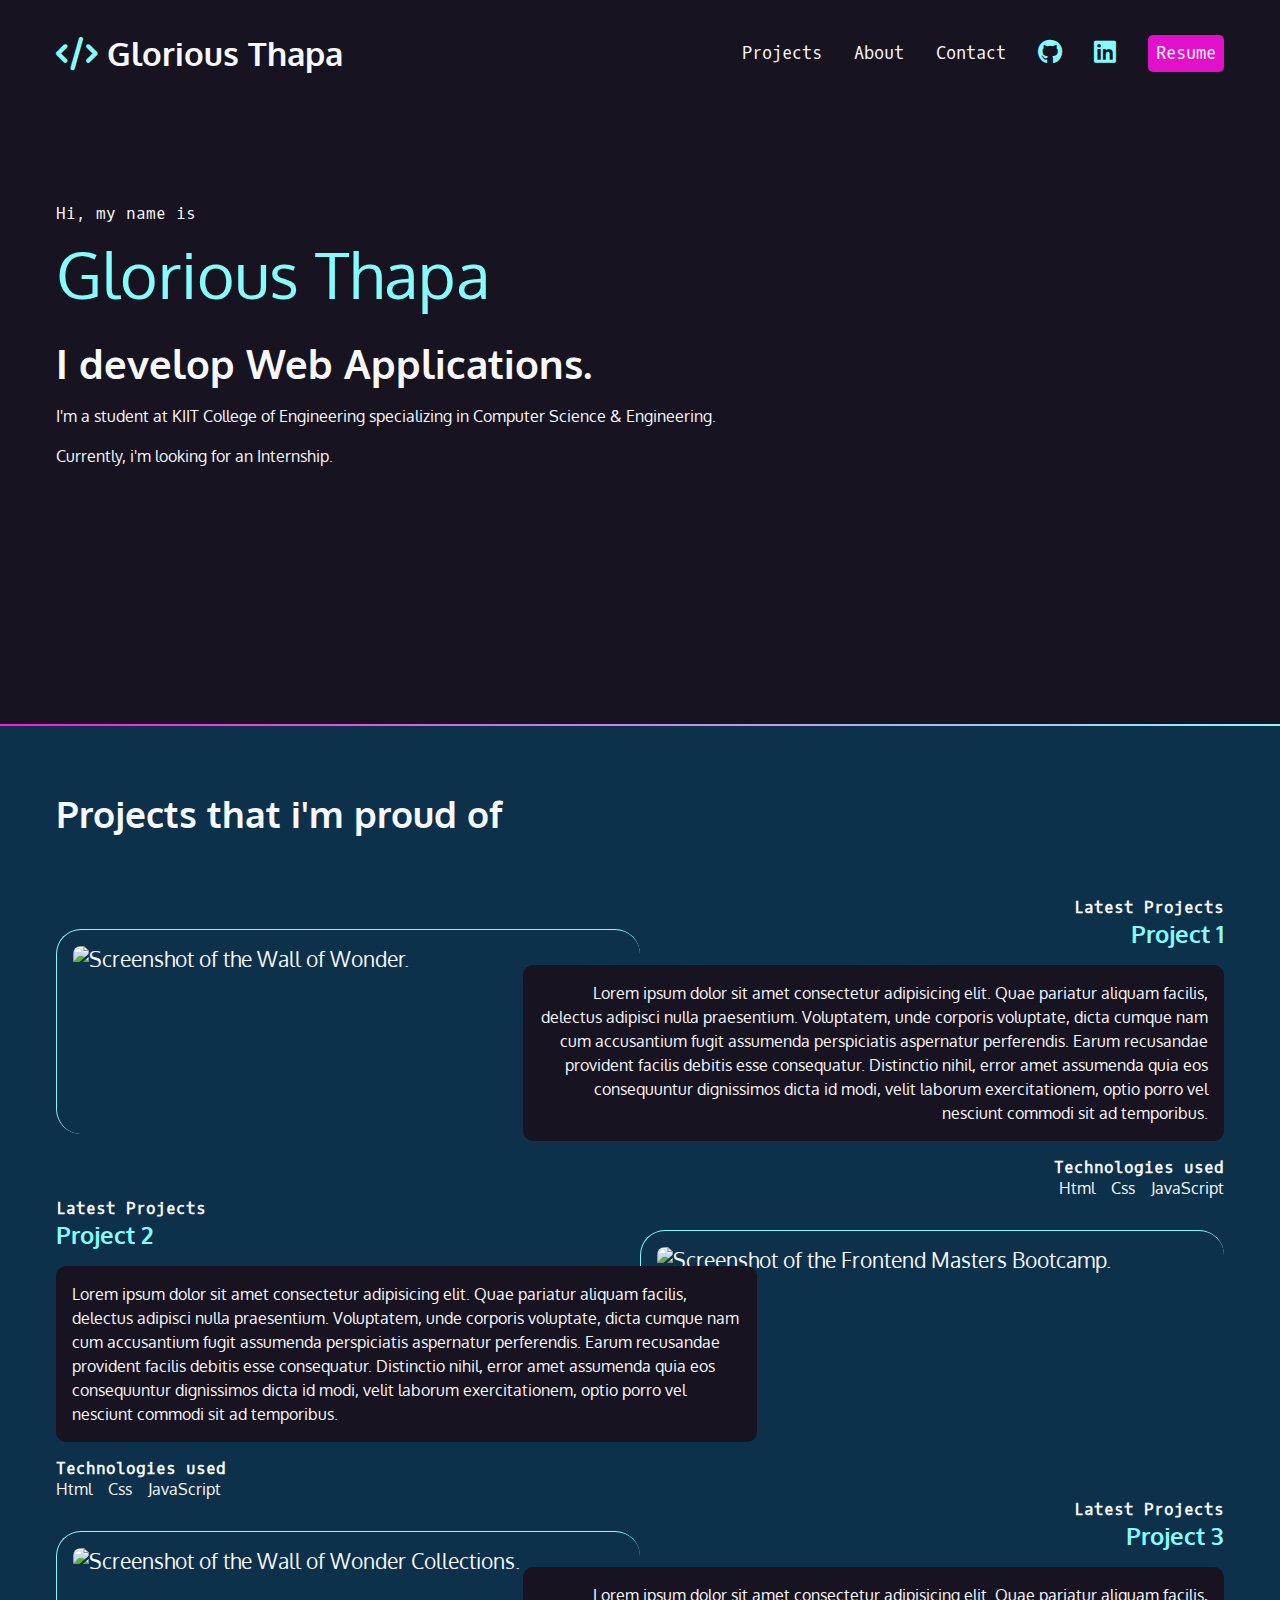
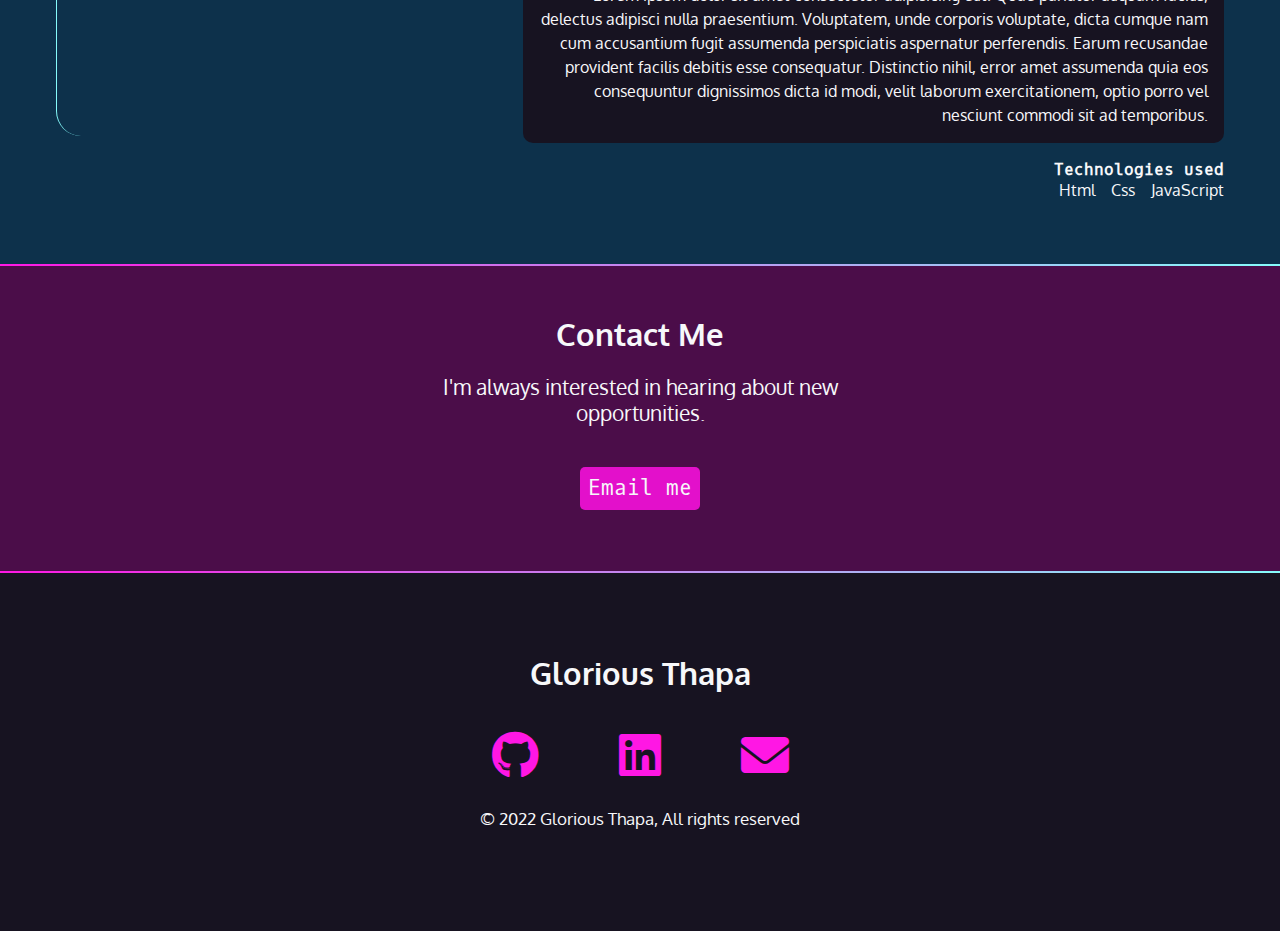
==== index.html @ 02254494 "com" ====
<!DOCTYPE html>
<html lang="en">
<head>
    <meta charset="UTF-8">
    <meta http-equiv="X-UA-Compatible" content="IE=edge">
    <meta name="viewport" content="width=device-width, initial-scale=1.0">
    <link rel="stylesheet" href="https://cdnjs.cloudflare.com/ajax/libs/font-awesome/6.0.0/css/all.min.css">
    <link rel="stylesheet" href="../CSS/style.css">
    <title>Glorious Thapa | Portfolio</title>
</head>
<body>
    <nav>
        <ul>
            <li>
                <h1><a href="index.html">
                    <span class="fa-solid fa-code" aria-hidden="true"></span> 
                    <span>Glorious Thapa</span> 
                    </a>
                </h1>
            </li>
            <li>
                <a href="#pro">Projects</a>
            </li>
            <li>
                <a href="about.html">About</a>
            </li>
            <li>
                <a href="contact.html">Contact</a>
            </li>
            <li>
                <a href="https://github.com/Tgloryyy" target="_blank">
                <span class="fa-brands fa-github" aria-hidden="true"></span><span class="sr-only">Github</span>
                </a>
            </li>
            <li>
                <a href="https://www.linkedin.com/in/tgloryyy/" target="_blank">
                    <span class="fa-brands fa-linkedin" aria-hidden="true"></span><span class="sr-only">Linkedin</span>
                </a>
            </li>
            <li>
                <a href="https://drive.google.com/file/d/1qrPm0zA20sKGuVyfPYTGchvWRZPGElxQ/view?usp=sharing" target="_blank" class="button">Resume</a>
            </li>
        </ul>
    </nav>
    <section class="intro">
        <p class="name">Hi, my name is <span class="n">Glorious Thapa</span></p>
        <h2>I develop Web Applications.</h2>
        <div id="l">
        <p>I'm a student at KIIT College of Engineering specializing in Computer Science & Engineering.</p>
        <p>Currently, i'm looking for an Internship.</p>
        </div>
    </section>
</body>

<div class="gradient"></div>
<div id="pro">
<div class="section-dkblue">
    <section class="projects">
        <h2>Projects that i'm proud of</h2>
        <article>
        <div class="text">
        <h4>Latest Projects</h4>
        <h3>Project 1</h3>
        <p class="blackbox">Lorem ipsum dolor sit amet consectetur adipisicing elit. Quae pariatur aliquam facilis, delectus adipisci nulla praesentium. Voluptatem, unde corporis voluptate, dicta cumque nam cum accusantium fugit assumenda perspiciatis aspernatur perferendis.
        Earum recusandae provident facilis debitis esse consequatur. Distinctio nihil, error amet assumenda quia eos consequuntur dignissimos dicta id modi, velit laborum exercitationem, optio porro vel nesciunt commodi sit ad temporibus.
        </p>
        <h4>Technologies used</h4>
        <ul>
            <li>Html</li>
            <li>Css</li>
            <li>JavaScript</li>
        </ul>
        </div>
        <img src="https://assets.codepen.io/296057/fem-gettingstartedcss-ch5-1.png" alt="Screenshot of the Wall of Wonder." />
        </article>

        <article class="reverse">
            <div class="text">
            <h4>Latest Projects</h4>
            <h3>Project 2</h3>
            <p class="blackbox">Lorem ipsum dolor sit amet consectetur adipisicing elit. Quae pariatur aliquam facilis, delectus adipisci nulla praesentium. Voluptatem, unde corporis voluptate, dicta cumque nam cum accusantium fugit assumenda perspiciatis aspernatur perferendis.
            Earum recusandae provident facilis debitis esse consequatur. Distinctio nihil, error amet assumenda quia eos consequuntur dignissimos dicta id modi, velit laborum exercitationem, optio porro vel nesciunt commodi sit ad temporibus.
            </p>
            <h4>Technologies used</h4>
            <ul>
                <li>Html</li>
                <li>Css</li>
                <li>JavaScript</li>
            </ul>
            </div>
            <img src="https://assets.codepen.io/296057/fem-gettingstartedcss-ch5-5.png" alt="Screenshot of the Frontend Masters Bootcamp." />
            </article>

            <article>
                <div class="text">
                <h4>Latest Projects</h4>
                <h3>Project 3</h3>
                <p class="blackbox">Lorem ipsum dolor sit amet consectetur adipisicing elit. Quae pariatur aliquam facilis, delectus adipisci nulla praesentium. Voluptatem, unde corporis voluptate, dicta cumque nam cum accusantium fugit assumenda perspiciatis aspernatur perferendis.
                Earum recusandae provident facilis debitis esse consequatur. Distinctio nihil, error amet assumenda quia eos consequuntur dignissimos dicta id modi, velit laborum exercitationem, optio porro vel nesciunt commodi sit ad temporibus.
                </p>
                <h4>Technologies used</h4>
                <ul>
                    <li>Html</li>
                    <li>Css</li>
                    <li>JavaScript</li>
                </ul>
                </div>
                <img src="https://assets.codepen.io/296057/fem-gettingstartedcss-ch5-4.png" alt="Screenshot of the Wall of Wonder Collections." />
                </article>
    </section>
    </div>
</div>
<div class="gradient"></div>


<div class="section-plum">
<section class="contact">
    <h2 class="c">Contact Me</h2>
    <p id="intr">I'm always interested in hearing about new opportunities.</p>
    <p><a href="contact.html" class="button">Email me</a></p>
</section>
</div>

<div class="gradient"></div>

<footer>
    <h2>Glorious Thapa</h2>
    <ul>
        <li>
            <a href="https://github.com/Tgloryyy" target="_blank">
            <span class="fa-brands fa-github" aria-hidden="true"></span><span class="sr-only">Github</span>
            </a>
        </li>
        <li>
            <a href="https://www.linkedin.com/in/tgloryyy/" target="_blank">
                <span class="fa-brands fa-linkedin" aria-hidden="true"></span><span class="sr-only">Linkedin</span>
            </a>
        </li>
        <li>
            <a href="contact.html">
                <span class="fa-solid fa-envelope" aria-hidden="true"></span><span class="sr-only">Mail</span>
            </a>
        </li>
    </ul>
    <p><small>&copy; 2022 Glorious Thapa, All rights reserved</small></p>
</footer>
</html>
---- CSS/style.css ----
@import url('https://fonts.googleapis.com/css2?family=Oxygen&family=Oxygen+Mono&display=swap');

:root {
    --black: #171321;
    --dkblue: #0d314b;
    --plum: #4b0d49;
    --hotmag: #ff17e4;
    --magenta: #e310cb;
    --aqua: #86fbfb;
    --white: #f7f8fa;
    --font-size: 1.3rem;
    --mono: "Oxygen mono", monospace;
    --sans: Oxygen, sans-serif;
}

html {
    box-sizing: border-box;
    scroll-behavior: smooth;
}
*,
*::before,
*::after {
    box-sizing: inherit;
}

body{
    margin: 0;
    padding: 0;
    font-family: var(--sans);
    background-color: var(--black);
    color: var(--white);
    font-size: var(--font-size);
}
h1,h2,h3{
    margin: 0;
}
#glow{
    width: 35rem;
    height: 40rem;
}
img{
    width: 100%;
}
.intro{
    padding:5rem 1rem 10rem 1rem;
    max-width: 1200px;
    margin: 0 auto;
    margin-bottom: 5rem;
    
}
.intro p {
    font-size: 1rem;
    line-height: 1.5;
}

.intro .name{
    font-family: var(--mono);
    font-size: 1rem;
}
.n{
    font-family: var(--sans);
    font-size: 4rem;
    color: var(--aqua);
    display: block;
    font-weight: 400;
}
.intro h2{
    font-size: 2.5rem;
}


/* contact section */
.contact{
    text-align: center;
    width: 400px;
    margin: 0 auto;
    padding: 3rem 0;
}
.contact p:last-child{
    margin-top: 3rem;
}


.section-plum{
    background-color: var(--plum);
}
.section-dkblue{
    background-color: var(--dkblue);
}
.gradient{
    background: linear-gradient(90deg, rgba(255,23,228,1) 0%, rgba(134,251,251,1) 100%);
    height: 2px;
}

nav{
    font-family: var(--mono);
    font-size: 80%;
    padding: 1rem;
    padding-top: 2rem;
    padding-bottom: 2rem;
    
}
nav h1 a{
    font-family: var(--sans);
}
nav ul{
    list-style-type: none;
    padding: 0;
    margin: 0;
    display: flex;
    flex-flow: row wrap;
    justify-content: center;
    align-items: center;
    gap: 2rem;
}
nav li:first-child{
    flex-basis: 100%;
    text-align: center;
}
nav [class*="fa-"]{
    font-size: 150%;
    color: var(--aqua);
}
nav h1 [class*="fa-"]{
    font-size: 100%;
    color: var(--aqua);
}

nav a{
    color:var(--white);
    text-decoration: none;
    display: block;
}
nav a:hover{
    color: var(--magenta);
}
nav a:hover,
nav [class*="fa-"]:hover {
  color: var(--magenta);
}

.button{
    background-color: var(--magenta);
    padding: 0.5rem;
    border-radius: 5px;
    font-family: var(--mono);
    text-decoration: none;
    color: var(--white);
}
.button:hover{
    color: var(--white);
    background-color: var(--hotmag);
}
footer{
    text-align: center;
    padding: 5rem 0;
}
footer h2{
    padding-bottom: 2rem;
}
footer ul{
    list-style-type: none;
    padding: 0;
    margin: 0;
    display: flex;
    flex-flow: row wrap;
    justify-content: center;
    gap: 5rem;
    font-size: 3rem;
}
footer a{
    color:var(--hotmag);
    text-decoration: none;
    display: block;
}
footer a:hover{
    color: var(--magenta);
}
footer a:hover,
footer [class*="fa-"]:hover {
  color: var(--magenta);
}

.projects{
    padding: 4rem 1rem;
}
.projects h2{
    font-size: 2.3rem;
    margin-bottom: calc(2.5rem*1.5);
}
.projects h3{
    color: var(--aqua);
}
.projects h4{
    font-size: 1rem;
    font-family: var(--mono);
    margin: 0;
}
.blackbox{
    background-color: var(--black);
    padding: 1rem;
    border-radius: 10px;
    color: var(--white);
    font-size: 1rem;
    line-height: 1.5;
}
.projects ul{
    list-style-type: none;
    padding: 0;
    margin: 0;
    display: flex;
    flex-flow: row wrap;
    justify-content: flex-start;
    gap: 1rem;
    font-size: 1rem;
}
.tech:hover{
    color:var(--aqua);
}

.projects img{
    margin: 2rem 0 4rem 0;
    border-left: 1px solid var(--aqua);
    border-top: 1px solid var(--aqua);
    border-radius: 25px;
    padding: 1rem;
}
.projects .reverse .text{
    grid-column: 1/7;
    order: 2;
    text-align: left;
}
.projects .reverse img{
    grid-column: 6/11;
    grid-row: 1/2;
}
.projects .reverse ul{
    justify-content: flex-start;
}

.form{
    height: 100vh;
    width: 100%;
    display: flex;
    align-items: center;
    justify-content: center;
    flex-direction: column;
}
.container{
    width: 90%;
    max-width: 500px;
    margin: 0 auto;
    padding: 20px;
    box-shadow: 0px 0px 20px var(--magenta);
    background-color: var(--dkblue);
    border-radius: 8px;
    margin-bottom: 20px;
}
.form-group{
    width: 100px;
    margin-top: 20px;
    font-size: var(--font-size);
}
.form-group input,
.form-group text area{
    width: 460%;
    padding: 5px;
    font-size: var(--font-size);
    border: 1px solid var(--magenta);
    margin-top: 5px;
}
textarea{
    width: 461px;
    height: 191px;
    resize: none;
}
button[type="submit"]{
    width: 100%;
    border: none;
    outline: none;
    padding: 20px;
    font-size: var(--font-size);
    border-radius: 8px;
    font-family: var(--mono);
    color: var(--white);
    background-color: var(--magenta);
    cursor: pointer;
    margin-top: 10px;
}
button:hover{
    background-color: var(--hotmag);
}
#status{
    width: 90%;
    max-width: 500px;
    text-align: center;
    padding: 10px;
    margin: 0 auto;
    border-radius: 8px;
}
#status.success {
    background-color: var(--magenta);
    animation: status 4s ease forwards;
}
#status.error {
    background-color: rgb(250, 129, 92);
    color: white;
    animation: status 4s ease forwards;
  }
@keyframes status {
    0% {
      opacity: 1;
      pointer-events: all;
    }
    90% {
      opacity: 1;
      pointer-events: all;
    }
    100% {
      opacity: 0;
      pointer-events: none;
    }
  }

@media (min-width:800px) {
    article{
        display: grid;
        grid-template-columns: repeat(10, 1fr);
    }
    .projects img{
        grid-column: 1/6;
        grid-row: 1/2;
    }
    .text{
        grid-column: 5/11;
        grid-row: 1/2;
        order: 2;
        text-align: right;
    }
    .projects ul {
        justify-content: flex-end;
    }
}

@media (min-width:850px){
    nav{
        max-width: 1200px;
        margin: 0 auto;
    }
    .projects{
        max-width: 1200px;
        margin: 0 auto;
    }
    nav li:first-child{
        flex-basis: auto;
        text-align: left;
        margin-right: auto;
    }
}
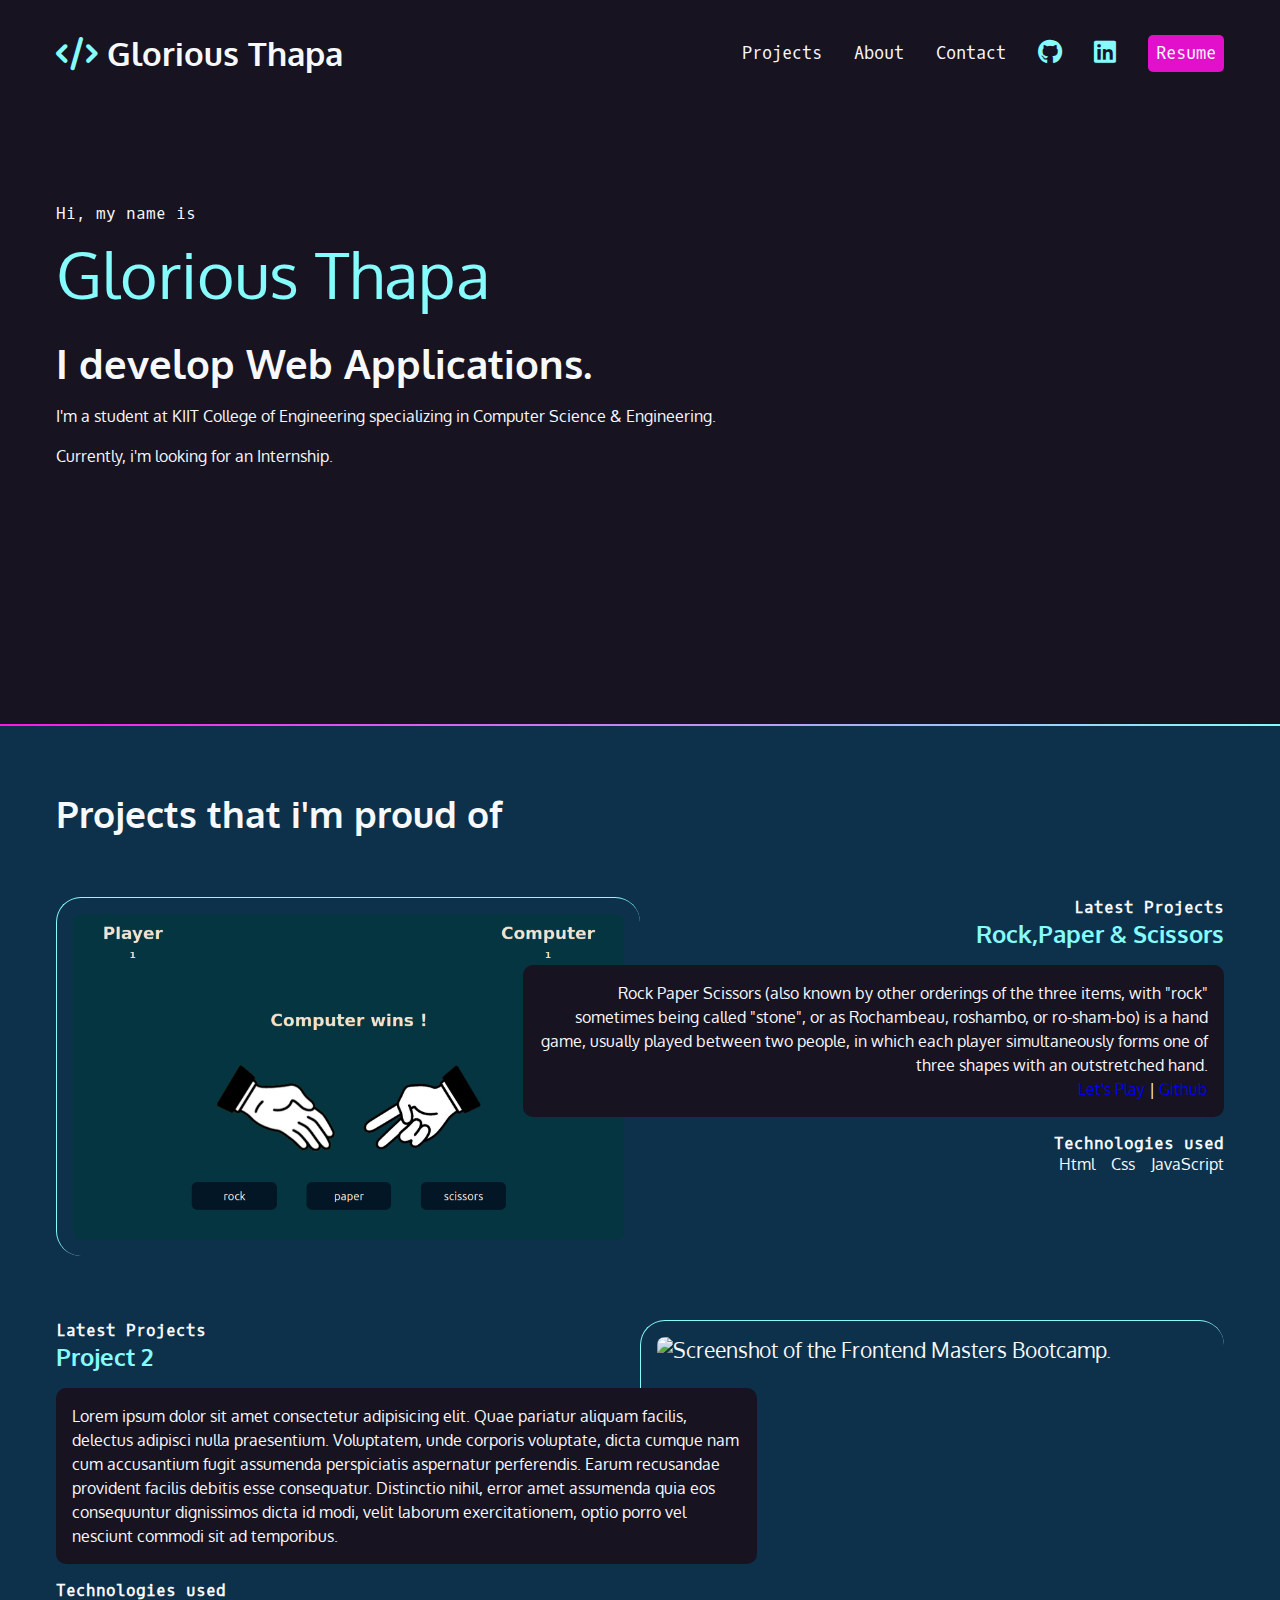
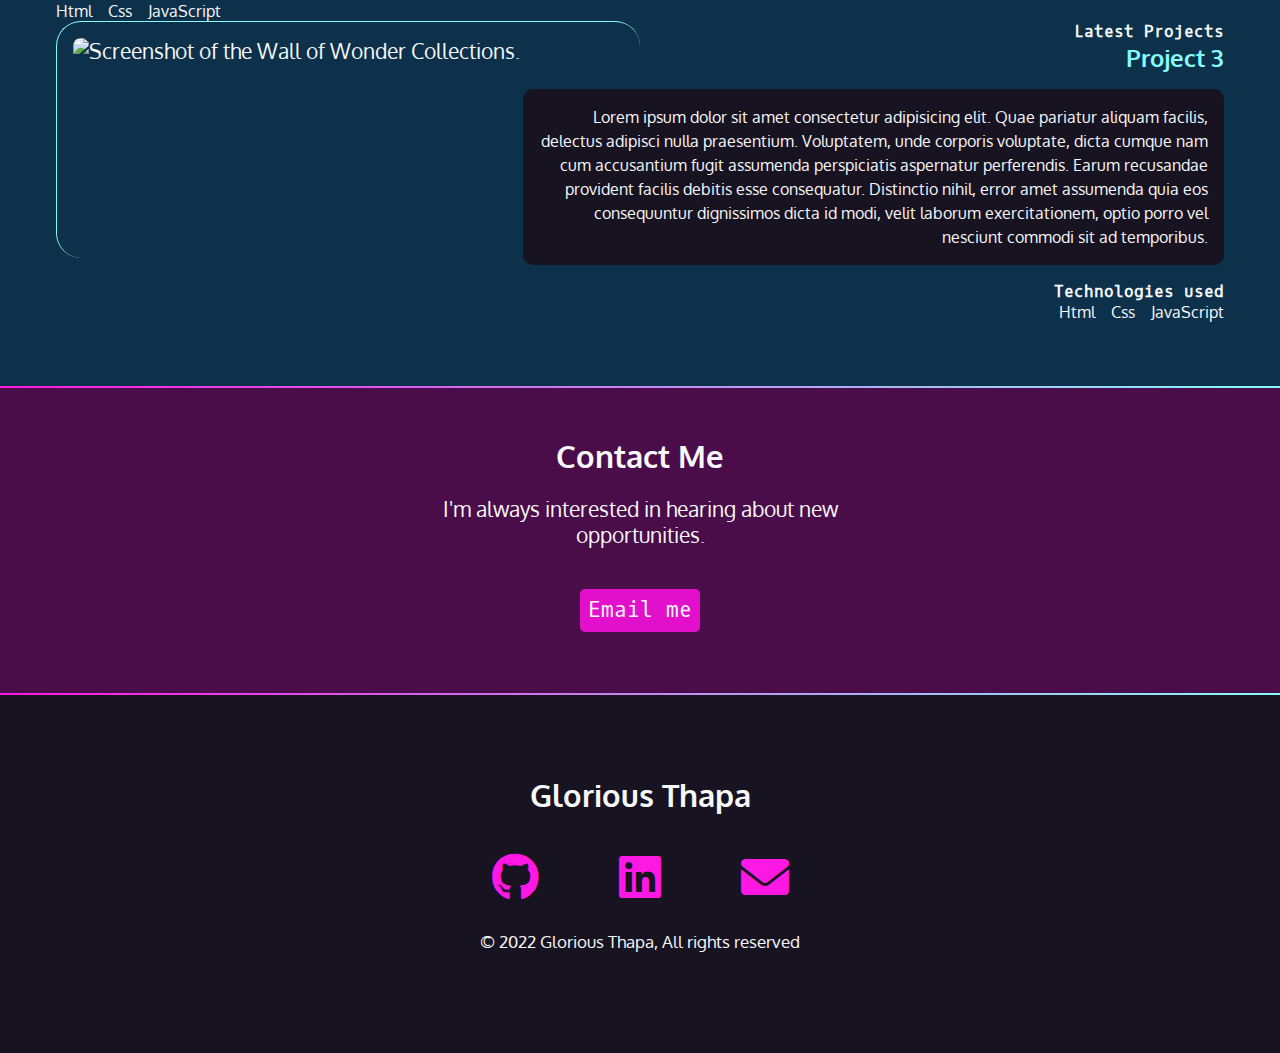
==== commit 6a3a2a62: "project1" ====
--- a/index.html
+++ b/index.html
@@ -52,6 +52,8 @@
     </section>
 </body>
 
+
+
 <div class="gradient"></div>
 <div id="pro">
 <div class="section-dkblue">
@@ -60,9 +62,13 @@
         <article>
         <div class="text">
         <h4>Latest Projects</h4>
-        <h3>Project 1</h3>
-        <p class="blackbox">Lorem ipsum dolor sit amet consectetur adipisicing elit. Quae pariatur aliquam facilis, delectus adipisci nulla praesentium. Voluptatem, unde corporis voluptate, dicta cumque nam cum accusantium fugit assumenda perspiciatis aspernatur perferendis.
-        Earum recusandae provident facilis debitis esse consequatur. Distinctio nihil, error amet assumenda quia eos consequuntur dignissimos dicta id modi, velit laborum exercitationem, optio porro vel nesciunt commodi sit ad temporibus.
+        <h3>Rock,Paper & Scissors</h3>
+        <p class="blackbox">
+            Rock Paper Scissors (also known by other orderings of the three items, with "rock" sometimes being called "stone", or as Rochambeau, roshambo, or ro-sham-bo) is a hand game, 
+            usually played between two people, in which each player simultaneously forms one of three shapes with an outstretched hand. 
+            <br>
+            <a href="http://gloriousthapa.me/Rock-Paper-Scissors/" class="web" target="_blank"> Let's Play </a><span>|</span>
+            <a href="https://github.com/Tgloryyy/Rock-Paper-Scissors" class="code" target="_blank">Github</a>
         </p>
         <h4>Technologies used</h4>
         <ul>
@@ -71,7 +77,7 @@
             <li>JavaScript</li>
         </ul>
         </div>
-        <img src="https://assets.codepen.io/296057/fem-gettingstartedcss-ch5-1.png" alt="Screenshot of the Wall of Wonder." />
+        <img src="./image/rock-paper-scissors.png" alt="Screenshot of the Wall of Wonder." />
         </article>
 
         <article class="reverse">
--- a/CSS/style.css
+++ b/CSS/style.css
@@ -34,9 +34,20 @@
 h1,h2,h3{
     margin: 0;
 }
+.web,
+.code{
+    text-decoration: none;
+}
+.web:hover{
+    color: #e310cb;
+}
+.code:hover{
+    color: #e310cb;
+}
 #glow{
-    width: 35rem;
-    height: 40rem;
+    width: 25rem;
+    height: 25rem;
+    border-radius: 100%;
 }
 img{
     width: 100%;
@@ -219,7 +230,7 @@
 }
 
 .projects img{
-    margin: 2rem 0 4rem 0;
+    margin: 0rem 0 4rem 0;
     border-left: 1px solid var(--aqua);
     border-top: 1px solid var(--aqua);
     border-radius: 25px;
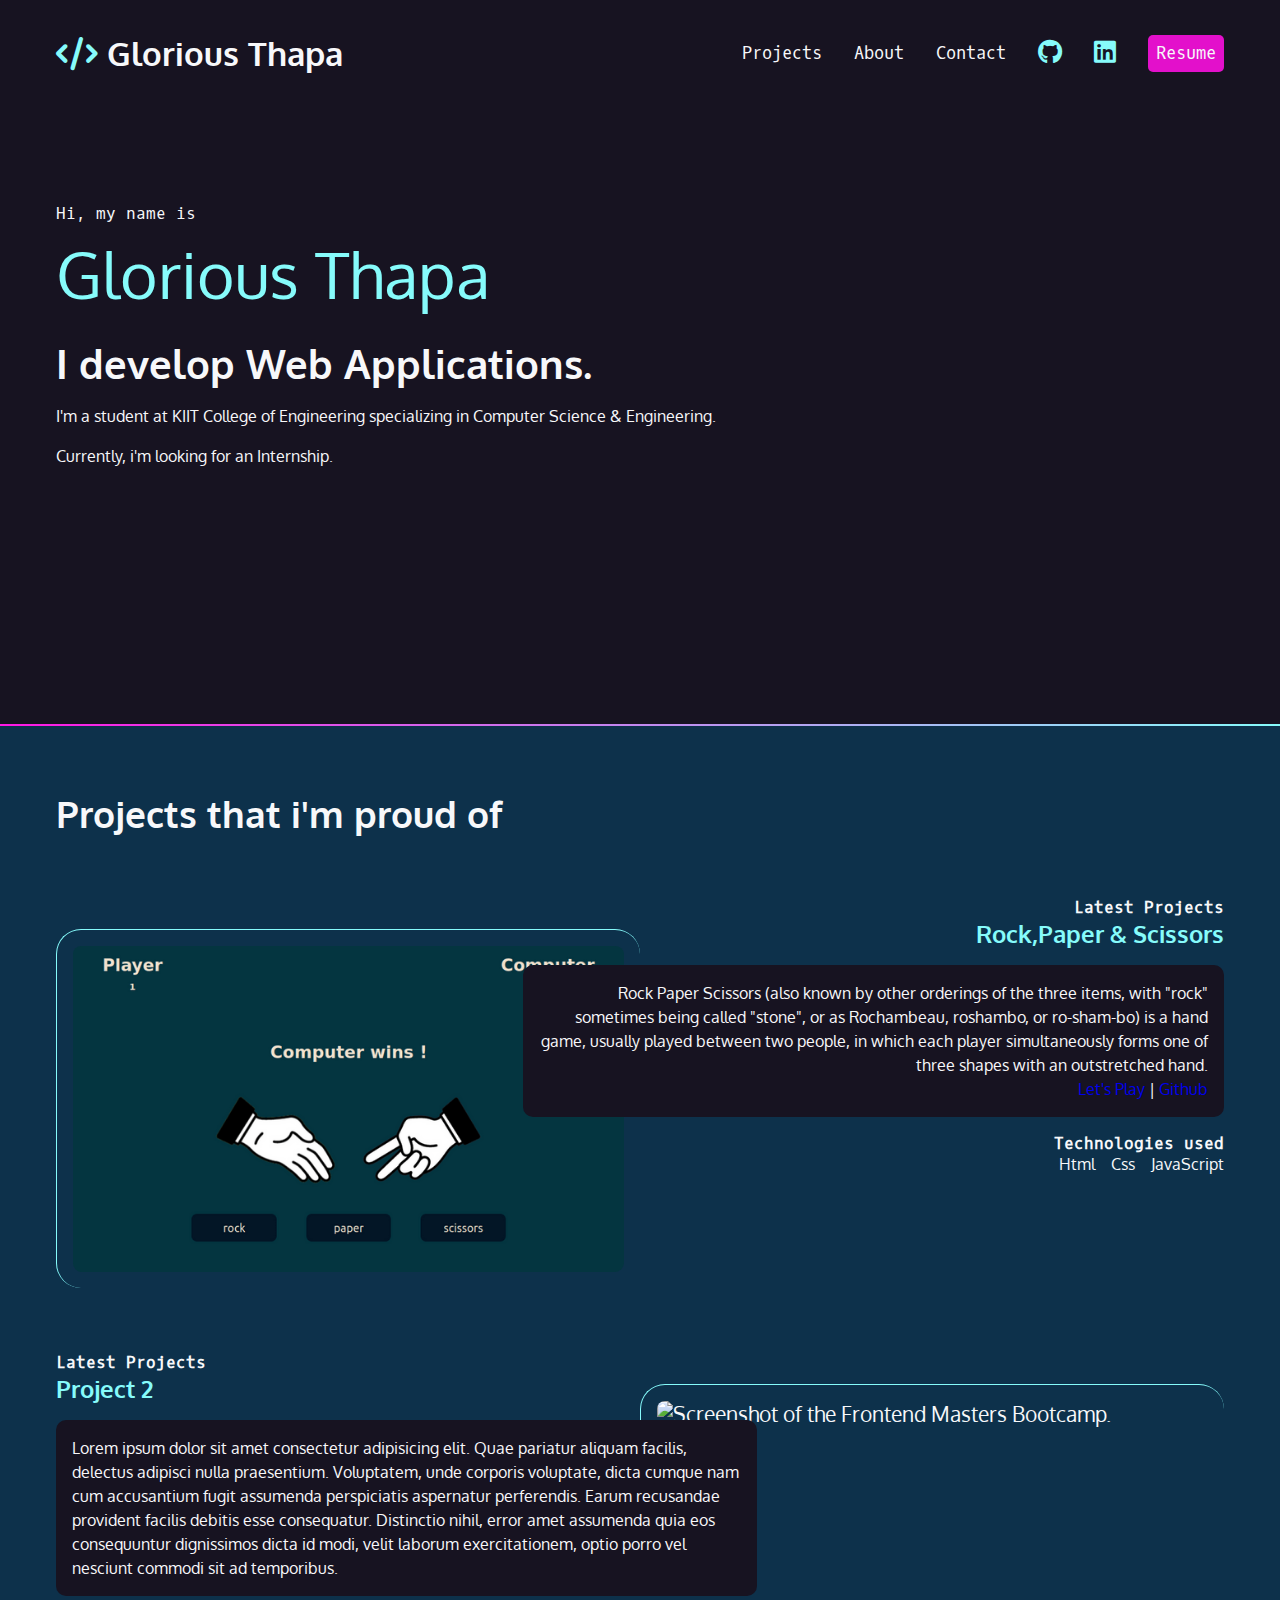
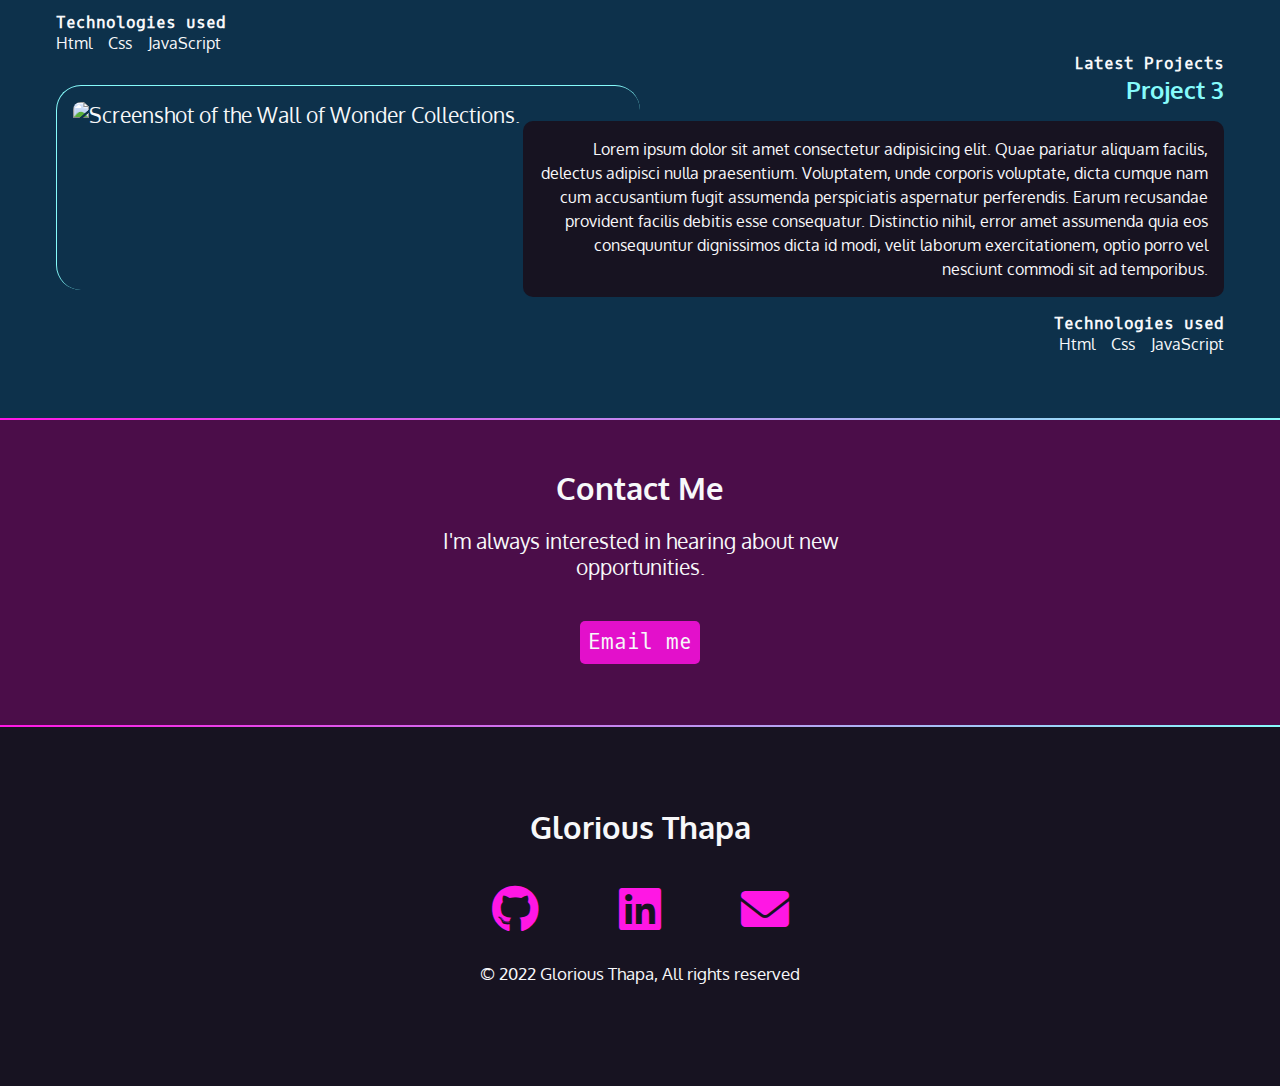
==== commit c53211c9: "updated resume" ====
--- a/index.html
+++ b/index.html
@@ -38,7 +38,7 @@
                 </a>
             </li>
             <li>
-                <a href="https://drive.google.com/file/d/1qrPm0zA20sKGuVyfPYTGchvWRZPGElxQ/view?usp=sharing" target="_blank" class="button">Resume</a>
+                <a href="https://drive.google.com/file/d/1p_QT72-NQjf1J3yw4RBxJQ5MfE4sCVj8/view?usp=sharing" target="_blank" class="button">Resume</a>
             </li>
         </ul>
     </nav>
--- a/CSS/style.css
+++ b/CSS/style.css
@@ -230,7 +230,7 @@
 }
 
 .projects img{
-    margin: 0rem 0 4rem 0;
+    margin: 2rem 0 4rem 0;
     border-left: 1px solid var(--aqua);
     border-top: 1px solid var(--aqua);
     border-radius: 25px;
